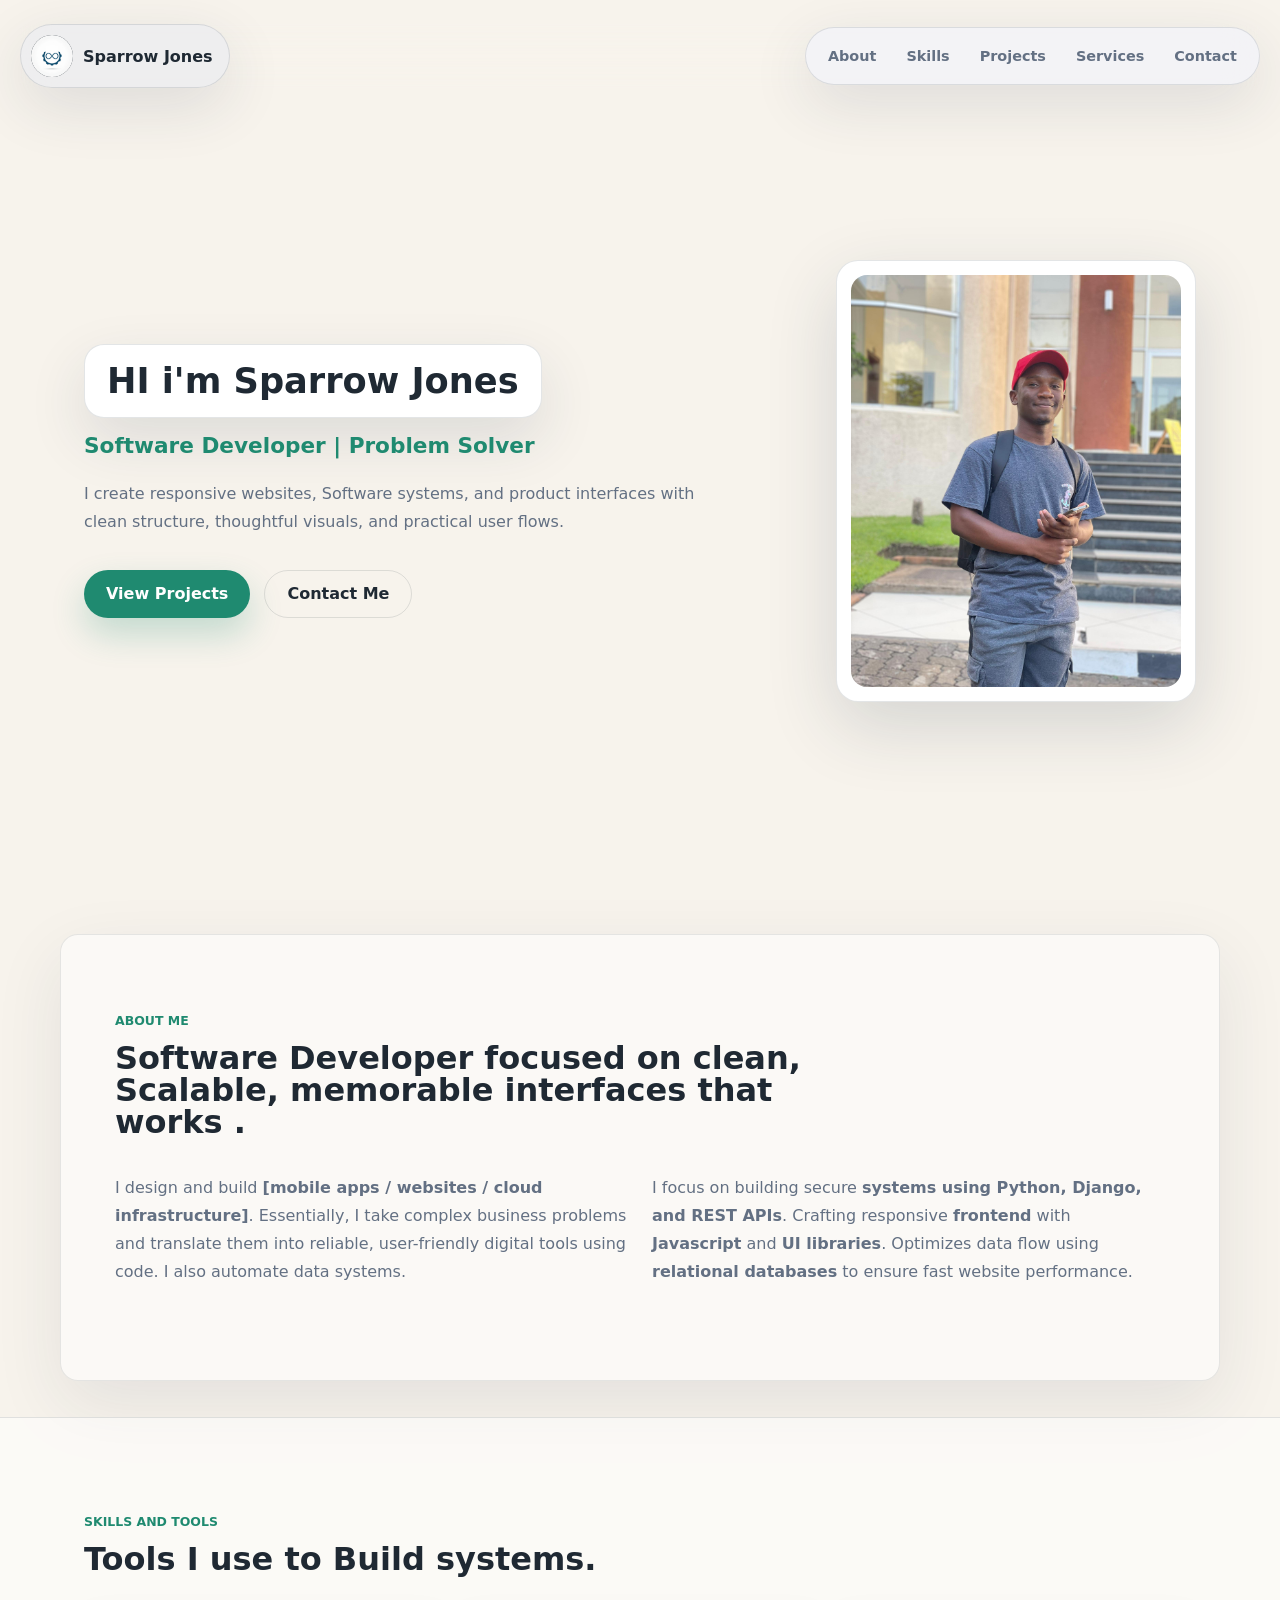
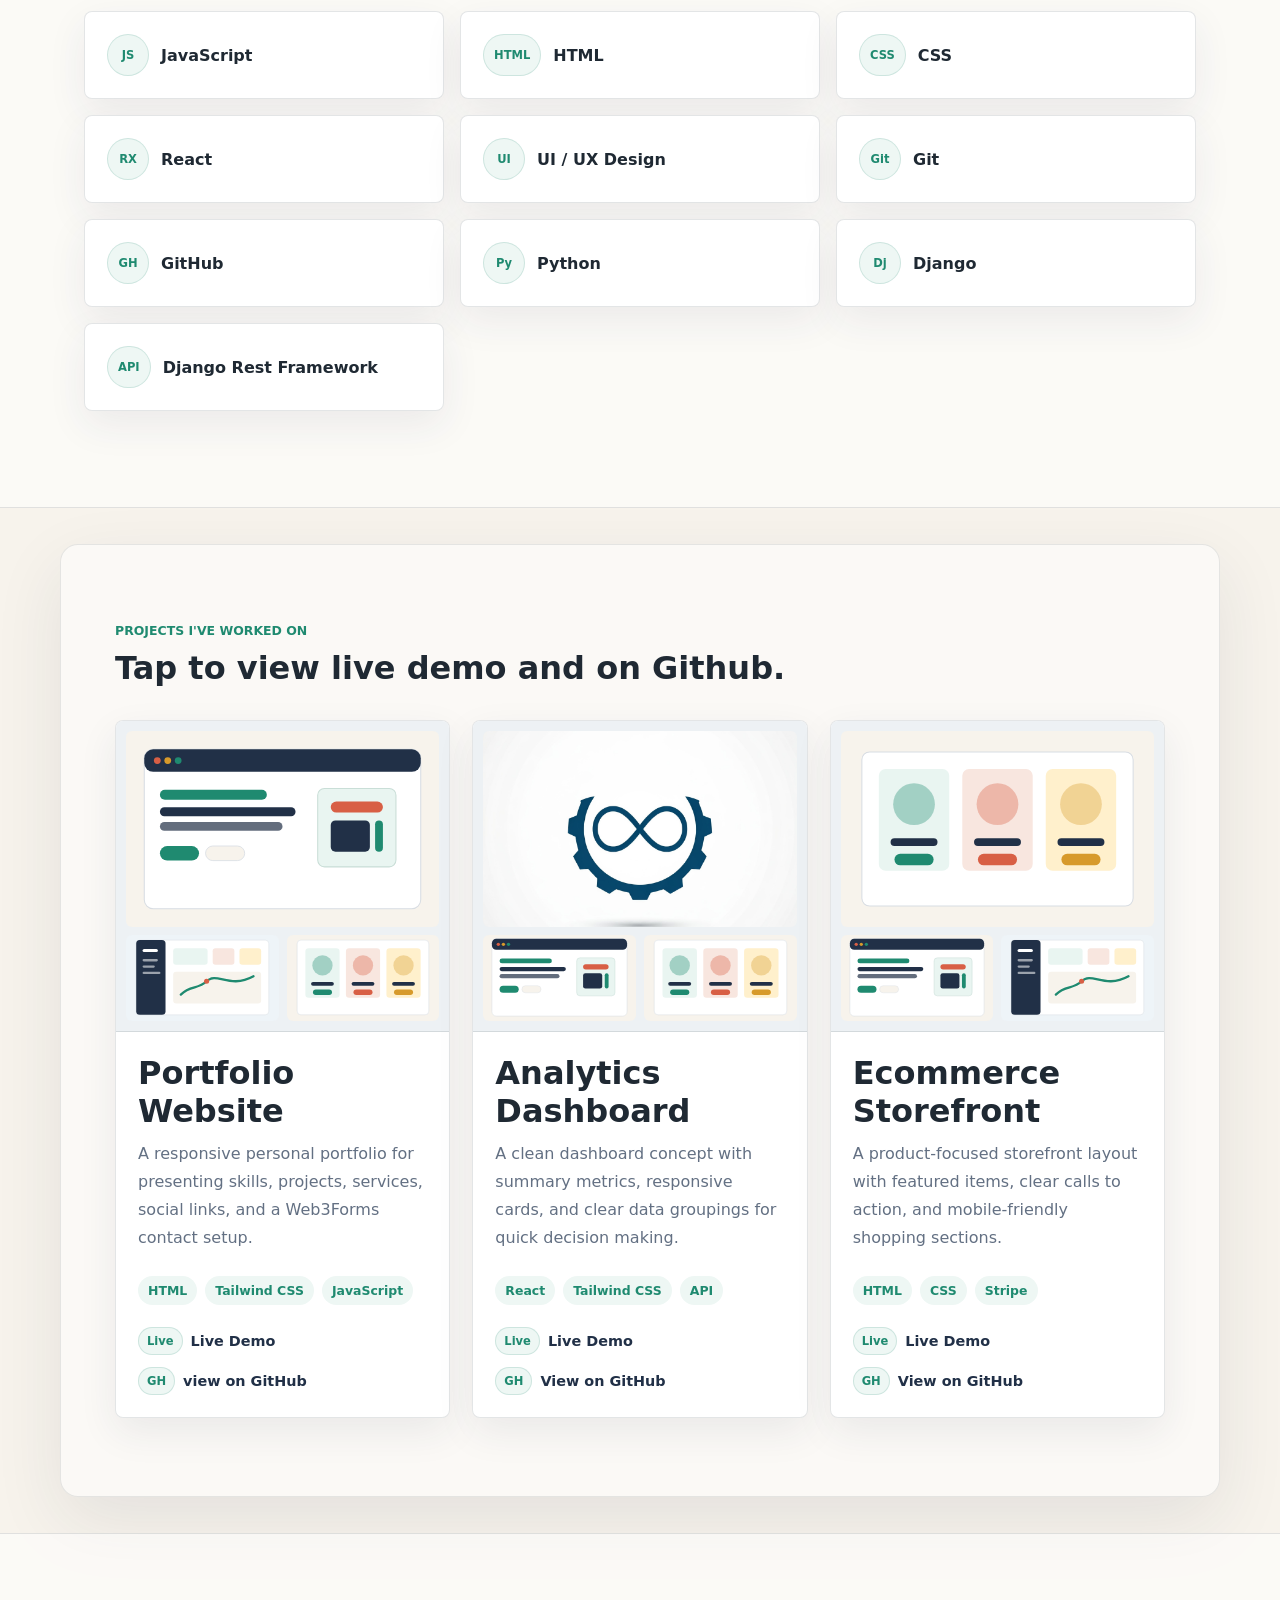
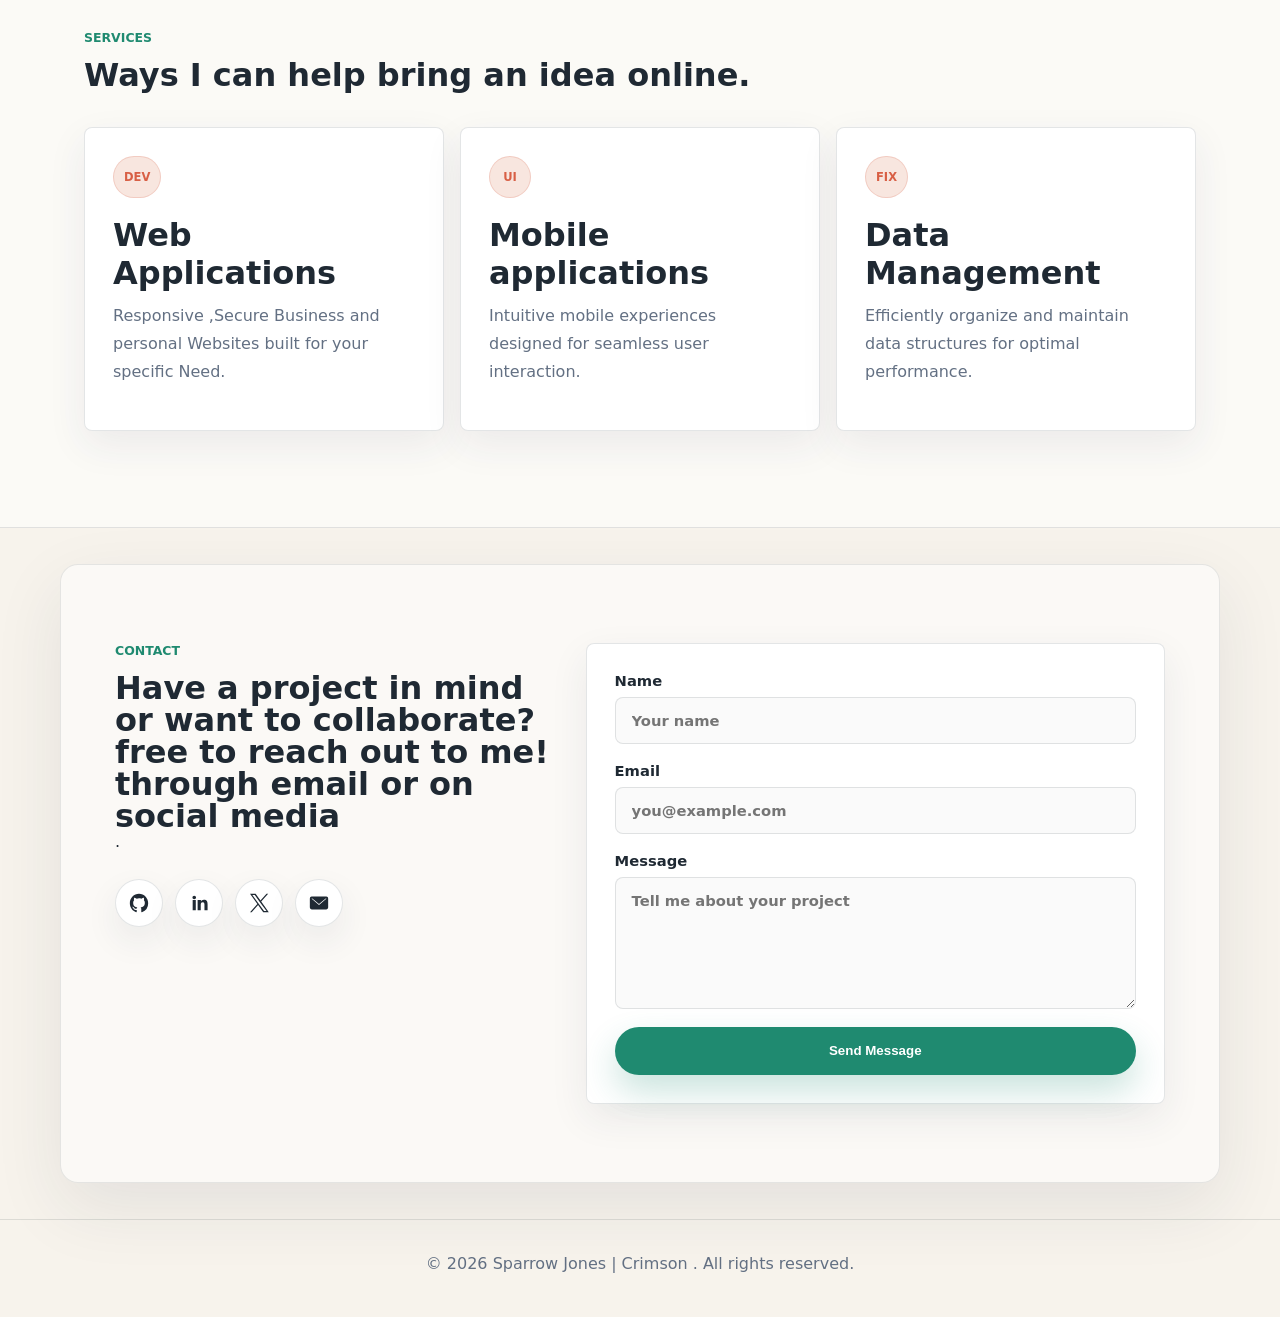
==== index.html @ 568cb5e9 "initial commit" ====
<!DOCTYPE html>
<html lang="en">
  <head>
    <meta charset="UTF-8" />
    <meta name="viewport" content="width=device-width, initial-scale=1.0" />
    <meta
      name="description"
      content="A modern GitHub Pages portfolio with projects, services, and contact form."
    />
    <title>Sparrow Jones | Portfolio</title>
    <link rel="stylesheet" href="styles.css" />
  </head>
  <body>
    <header class="site-header">
      <nav class="nav-shell" aria-label="Primary navigation">
        <a href="#home" class="brand" aria-label="Portfolio home">
          <span class="brand-mark">
            <img src="assets/Crimson.png" alt="" />
          </span>
          <span>Sparrow Jones</span>
        </a>

        <input
          class="nav-toggle"
          type="checkbox"
          id="nav-toggle"
          aria-label="Toggle navigation menu"
        />
        <label class="menu-button" for="nav-toggle" aria-label="Open navigation menu">
          <span></span>
          <span></span>
          <span></span>
        </label>

        <ul class="nav-links">
          <li><a href="#about">About</a></li>
          <li><a href="#skills">Skills</a></li>
          <li><a href="#projects">Projects</a></li>
          <li><a href="#services">Services</a></li>
          <li><a href="#contact">Contact</a></li>
        </ul>
      </nav>
    </header>

    <main id="home">
      <section class="hero-section">
        <div class="hero-copy">
          <h1 class="hero-name">HI i'm Sparrow Jones</h1>
          <p class="hero-role">Software Developer | Problem Solver</p>
          <p class="hero-text">
            I create responsive websites, Software systems, and product interfaces
            with clean structure, thoughtful visuals, and practical user flows.
          </p>
          <div class="hero-actions">
            <a href="#projects" class="primary-btn">View Projects</a>
            <a href="#contact" class="secondary-btn">Contact Me</a>
          </div>
        </div>

        <aside class="profile-board" aria-label="Profile picture">
          <img src="assets/Profile.png" alt="assets/profile-placeholder.svg" />
        </aside>
      </section>

      <section id="about" class="page-section pop-section">
        <div class="section-heading">
          <p class="eyebrow">About Me</p>
          <h2>Software Developer focused on clean, Scalable, memorable interfaces that works .</h2>
        </div>
        <div class="about-layout">
          <p>
            I design and build <strong>[mobile apps / websites / cloud infrastructure]</strong>. 
            Essentially, I take complex business problems and translate them into reliable, 
            user-friendly digital tools using code. I also automate data systems.
          </p>
          <p>
            I focus on building secure <strong>systems using Python, Django, and REST APIs</strong>.
            Crafting responsive <strong>frontend</strong> with <strong>Javascript</strong> and <strong>UI libraries</strong>.
            Optimizes data flow using <strong>relational databases</strong> to ensure fast website performance.
          </p>
        </div>
      </section>

      <section id="skills" class="page-section tinted-section">
        <div class="section-heading">
          <p class="eyebrow">Skills and Tools</p>
          <h2>Tools I use to Build systems.</h2>
        </div>
        <div class="skills-grid">
           <article>
            <span class="skill-icon">JS</span>
            <span>JavaScript</span>
          </article>
          <article>
            <span class="skill-icon">HTML</span>
            <span>HTML</span>
          </article>
          <article>
            <span class="skill-icon">CSS</span>
            <span>CSS</span>
          </article>
          <article>
            <span class="skill-icon">RX</span>
            <span>React</span>
          </article>
          <article>
            <span class="skill-icon">UI</span>
            <span>UI / UX Design</span>
          </article>
          <article>
            <span class="skill-icon">Git</span>
            <span>Git</span>
          </article>
          <article>
            <span class="skill-icon">GH</span>
            <span>GitHub</span>
          </article>
          <article>
            <span class="skill-icon">Py</span>
            <span>Python</span>
          </article><article>
            <span class="skill-icon">Dj</span>
            <span>Django</span>
          </article>
          <article>
            <span class="skill-icon">API</span>
            <span>Django Rest Framework</span>
          </article>
        </div>
      </section>

      <section id="projects" class="page-section pop-section">
        <div class="section-heading">
          <p class="eyebrow">Projects i've worked on</p>
          <h2>Tap to view live demo and on Github.</h2>
        </div>

        <div class="projects-grid">
          <article class="project-card">
            <div class="project-gallery">
              <img
                class="main-shot"
                src="assets/projects/portfolio-preview.svg"
                alt="Screenshot preview of a portfolio website project"
              />
              <div class="shot-strip" aria-label="Additional portfolio screenshots">
                <img src="assets/projects/dashboard-preview.svg" alt="" />
                <img src="assets/projects/shop-preview.svg" alt="" />
              </div>
            </div>
            <div class="project-content">
              <h3>Portfolio Website</h3>
              <p>
                A responsive personal portfolio for presenting skills, projects,
                services, social links, and a Web3Forms contact setup.
              </p>
              <div class="tech-stack">
                <span>HTML</span>
                <span>Tailwind CSS</span>
                <span>JavaScript</span>
              </div>
              <div class="project-links">
                <a href="#" aria-label="Open live demo for Portfolio Website">
                  <span class="link-icon">Live</span>
                  Live Demo
                </a>
                <a href="#" aria-label="Open GitHub repository for Portfolio Website">
                  <span class="link-icon">GH</span>
                  view on GitHub 
                </a>
              </div>
            </div>
          </article>

          <article class="project-card">
            <div class="project-gallery">
              <img
                class="main-shot"
                src="assets/Crimson.png"
                alt="Screenshot preview of an analytics dashboard project"
              />
              <div class="shot-strip" aria-label="Additional dashboard screenshots">
                <img src="assets/projects/portfolio-preview.svg" alt="" />
                <img src="assets/projects/shop-preview.svg" alt="" />
              </div>
            </div>
            <div class="project-content">
              <h3>Analytics Dashboard</h3>
              <p>
                A clean dashboard concept with summary metrics, responsive cards,
                and clear data groupings for quick decision making.
              </p>
              <div class="tech-stack">
                <span>React</span>
                <span>Tailwind CSS</span>
                <span>API</span>
              </div>
              <div class="project-links">
                <a href="#" aria-label="Open live demo for Analytics Dashboard">
                  <span class="link-icon">Live</span>
                  Live Demo
                </a>
                <a href="#" aria-label="Open GitHub repository for Analytics Dashboard">
                  <span class="link-icon">GH</span>
                  View on GitHub
                </a>
              </div>
            </div>
          </article>

          <article class="project-card">
            <div class="project-gallery">
              <img
                class="main-shot"
                src="assets/projects/shop-preview.svg"
                alt="Screenshot preview of an ecommerce storefront project"
              />
              <div class="shot-strip" aria-label="Additional storefront screenshots">
                <img src="assets/projects/portfolio-preview.svg" alt="" />
                <img src="assets/projects/dashboard-preview.svg" alt="" />
              </div>
            </div>
            <div class="project-content">
              <h3>Ecommerce Storefront</h3>
              <p>
                A product-focused storefront layout with featured items, clear
                calls to action, and mobile-friendly shopping sections.
              </p>
              <div class="tech-stack">
                <span>HTML</span>
                <span>CSS</span>
                <span>Stripe</span>
              </div>
              <div class="project-links">
                <a href="#" aria-label="Open live demo for Ecommerce Storefront">
                  <span class="link-icon">Live</span>
                  Live Demo
                </a>
                <a href="#" aria-label="Open GitHub repository for Ecommerce Storefront">
                  <span class="link-icon">GH</span>
                  View on GitHub
                </a>
              </div>
            </div>
          </article>
        </div>
      </section>

      <section id="services" class="page-section tinted-section">
        <div class="section-heading">
          <p class="eyebrow">Services</p>
          <h2>Ways I can help bring an idea online.</h2>
        </div>
        <div class="services-grid">
          <article>
            <span class="service-icon">DEV</span>
            <h3>Web Applications</h3>
            <p>Responsive ,Secure Business and personal Websites built for your specific Need.</p>
          </article>
          <article>
            <span class="service-icon">UI</span>
            <h3>Mobile applications</h3>
            <p>Intuitive mobile experiences designed for seamless user interaction.</p>
          </article>
          <article>
            <span class="service-icon">FIX</span>
            <h3>Data Management</h3>
            <p>Efficiently organize and maintain data structures for optimal performance.</p>
          </article>
        </div>
      </section>

      <section id="contact" class="page-section contact-section pop-section">
        <div class="section-heading">
          <p class="eyebrow">Contact</p>
          <h2>Have a project in mind or want to collaborate? 
          <h2>free to reach out to me! through email or on social media</h2>.
          </h2>
          <div class="contact-socials" aria-label="Social links">
            <a href="https://github.com/jones153" aria-label="GitHub profile">
              <svg viewBox="0 0 24 24" aria-hidden="true">
                <path d="M12 2C6.48 2 2 6.58 2 12.26c0 4.52 2.87 8.35 6.84 9.7.5.1.68-.22.68-.49v-1.9c-2.78.62-3.37-1.22-3.37-1.22-.45-1.19-1.11-1.5-1.11-1.5-.91-.64.07-.63.07-.63 1 .07 1.53 1.06 1.53 1.06.9 1.57 2.35 1.12 2.92.85.09-.67.35-1.12.63-1.38-2.22-.26-4.56-1.14-4.56-5.06 0-1.12.39-2.03 1.03-2.75-.1-.26-.45-1.3.1-2.71 0 0 .84-.28 2.75 1.05A9.28 9.28 0 0 1 12 6.94c.85 0 1.7.12 2.5.34 1.9-1.33 2.74-1.05 2.74-1.05.55 1.41.2 2.45.1 2.71.64.72 1.03 1.63 1.03 2.75 0 3.93-2.34 4.8-4.57 5.05.36.32.68.94.68 1.9v2.83c0 .27.18.59.69.49A10.2 10.2 0 0 0 22 12.26C22 6.58 17.52 2 12 2Z" />
              </svg>
            </a>
            <a href="https://www.linkedin.com/in/sparrow-chisinga-169161325" aria-label="LinkedIn profile">
              <svg viewBox="0 0 24 24" aria-hidden="true">
                <path d="M5.1 8.7h3.4V20H5.1V8.7ZM6.8 4a2 2 0 1 1 0 4 2 2 0 0 1 0-4Zm4.1 4.7h3.2v1.54h.05c.45-.86 1.55-1.78 3.18-1.78 3.4 0 4.03 2.24 4.03 5.16V20h-3.4v-5.66c0-1.35-.02-3.09-1.88-3.09-1.89 0-2.18 1.48-2.18 3V20h-3.4V8.7Z" />
              </svg>
            </a>
            <a href="https://x.com/sparrow_jones1" aria-label="X profile">
              <svg viewBox="0 0 24 24" aria-hidden="true">
                <path d="M14.4 10.4 22 2h-1.8l-6.6 7.3L8.3 2H2.2l8 11.1L2.2 22h1.8l7-7.7 5.6 7.7h6.1l-8.3-11.6Zm-2.5 2.8-.8-1.1L4.7 3.4h2.7l5.2 7.2.8 1.1 6.8 9h-2.7l-5.6-7.5Z" />
              </svg>
            </a>
            <a href="mailto:sparrowjones1@outlook.com" aria-label="Send email">
              <svg viewBox="0 0 24 24" aria-hidden="true">
                <path d="M4 5h16a2 2 0 0 1 2 2v10a2 2 0 0 1-2 2H4a2 2 0 0 1-2-2V7a2 2 0 0 1 2-2Zm8 8.1L4.7 7H4v.4l8 6.7 8-6.7V7h-.7L12 13.1Z" />
              </svg>
            </a>
          </div>
        </div>

        <form
          class="contact-form"
          action="https://api.web3forms.com/submit"
          method="POST"
        >
          <input type="hidden" name="access_key" value="1dcd11ee-b527-495d-881e-714ebc13e2dd" />
          <input type="hidden" name="subject" value="New portfolio contact message" />

          <label>
            Name
            <input type="text" name="name" placeholder="Your name" required />
          </label>
          <label>
            Email
            <input type="email" name="email" placeholder="you@example.com" required />
          </label>
          <label>
            Message
            <textarea
              name="message"
              rows="6"
              placeholder="Tell me about your project"
              required
            ></textarea>
          </label>

          <button type="submit">
            Send Message
          </button>
        </form>
      </section>
    </main>

    <footer class="site-footer">
      <p>&copy; 2026 Sparrow Jones | Crimson . All rights reserved.</p>
    </footer>
  </body>
</html>
---- styles.css ----
:root {
  --ink: #1f2933;
  --muted: #637083;
  --paper: #f7f3ec;
  --panel: #ffffff;
  --line: rgba(31, 41, 51, 0.12);
  --green: #1f8a70;
  --coral: #d85f45;
  --navy: #213047;
  --gold: #d79a2b;
}

* {
  box-sizing: border-box;
}

html {
  scroll-behavior: smooth;
}

body {
  background: var(--paper);
  color: var(--ink);
  margin: 0;
  font-family: system-ui, -apple-system, BlinkMacSystemFont, "Segoe UI", Arial,
    sans-serif;
}

img {
  display: block;
  max-width: 100%;
}

a {
  color: inherit;
  text-decoration: none;
}

.site-header {
  display: block;
  padding: 24px 20px 0;
  position: sticky;
  top: 0;
  z-index: 20;
}

.nav-shell {
  align-items: center;
  backdrop-filter: blur(18px);
  background: transparent;
  border: 0;
  border-radius: 0;
  box-shadow: none;
  display: flex;
  gap: 30px;
  justify-content: space-between;
  margin: 0 auto;
  max-width: none;
  padding: 0;
  position: relative;
  width: 100%;
}

.brand {
  align-items: center;
  background: rgba(237, 237, 239, 0.86);
  border: 1px solid var(--line);
  border-radius: 999px;
  box-shadow: 0 18px 60px rgba(33, 48, 71, 0.12);
  display: inline-flex;
  font-weight: 800;
  gap: 10px;
  padding: 10px 16px 10px 10px;
  transition: box-shadow 180ms ease, transform 180ms ease;
  white-space: nowrap;
}

.brand:hover,
.brand:focus-visible {
  box-shadow: 0 0 28px rgba(31, 138, 112, 0.22);
  transform: translateY(-2px);
  outline: none;
}

.brand-mark {
  align-items: center;
  background: var(--ink);
  border-radius: 50%;
  color: #b399f8;
  display: inline-flex;
  font-size: 0.78rem;
  height: 42px;
  justify-content: center;
  letter-spacing: 0;
  width: 42px;
}

.brand-mark img {
  border-radius: 50%;
  height: 100%;
  object-fit: cover;
  width: 100%;
}

.nav-toggle {
  height: 1px;
  opacity: 0;
  pointer-events: none;
  position: absolute;
  width: 1px;
}

.menu-button {
  align-items: center;
  background: rgba(243, 243, 247, 0.9);
  border: 1px solid var(--line);
  border-radius: 999px;
  box-shadow: 0 18px 60px rgba(33, 48, 71, 0.12);
  cursor: pointer;
  display: none;
  flex-direction: column;
  gap: 5px;
  height: 50px;
  justify-content: center;
  margin-left: auto;
  transition: box-shadow 180ms ease, transform 180ms ease;
  width: 58px;
}

.menu-button span {
  background: var(--ink);
  border-radius: 999px;
  height: 2px;
  transition: transform 180ms ease, opacity 180ms ease;
  width: 22px;
}

.menu-button:hover,
.menu-button:focus-visible {
  box-shadow: 0 0 28px rgba(31, 138, 112, 0.22);
  transform: translateY(-2px);
  outline: none;
}

.nav-links {
  align-items: center;
  background: rgba(243, 243, 247, 0.86);
  border: 1px solid var(--line);
  border-radius: 999px;
  box-shadow: 0 18px 60px rgba(33, 48, 71, 0.12);
  display: flex;
  flex-wrap: wrap;
  gap: 6px;
  justify-content: center;
  list-style: none;
  margin: 0 0 0 auto;
  padding: 10px;
}

.nav-links a {
  border-radius: 999px;
  color: var(--muted);
  display: inline-flex;
  font-size: 0.9rem;
  font-weight: 700;
  padding: 10px 12px;
  transition: background 180ms ease, color 180ms ease;
}

.nav-links a:hover,
.nav-links a:focus-visible {
  background: #edf7f3;
  color: var(--green);
  box-shadow: 0 0 22px rgba(31, 138, 112, 0.22);
  outline: none;
}

.hero-section,
.page-section {
  margin: 0 auto;
  max-width: 1160px;
  padding: 96px 24px;
}

.page-section {
  animation: sectionGlowIn 700ms ease both;
  border-radius: 18px;
  position: relative;
  transition: filter 220ms ease, transform 220ms ease;
}

.page-section::before {
  border-radius: inherit;
  content: "";
  inset: 36px 16px;
  opacity: 0;
  pointer-events: none;
  position: absolute;
  transition: opacity 220ms ease;
  z-index: -1;
}

.page-section:hover {
  filter: brightness(1.02);
  transform: translateY(-2px);
}

.page-section:hover::before {
  box-shadow: 0 0 70px rgba(31, 138, 112, 0.18);
  opacity: 1;
}

.hero-section {
  align-items: center;
  display: grid;
  gap: 52px;
  grid-template-columns: minmax(0, 1.05fr) minmax(280px, 0.72fr);
  min-height: calc(100vh - 90px);
  padding-top: 72px;
}

.eyebrow {
  color: var(--green);
  font-size: 0.78rem;
  font-weight: 800;
  letter-spacing: 0;
  margin: 0 0 14px;
  text-transform: uppercase;
}

h1,
h2,
h3,
p {
  margin-top: 0;
}

h1 {
  color: var(--ink);
  font-size: clamp(2.2rem, 2vw, 4.6rem);
  font-weight: 700;
  letter-spacing: 0;
  line-height: 1;
  margin-bottom: 15px;
}

.hero-name {
  background: #fff;
  border: 1px solid var(--line);
  border-radius: 20px;
  box-shadow: 0 22px 58px rgba(33, 48, 71, 0.12);
  display: inline-flex;
  padding: 18px 22px;
}

.hero-role {
  color: var(--green);
  font-size: clamp(1rem, 2vw, 1.35rem);
  font-weight: 800;
  margin-bottom: 22px;
}

h2 {
  color: var(--ink);
  font-size: clamp(2rem, 2vw, 3rem);
  font-weight: 700;
  letter-spacing: 0;
  line-height: 1;
  margin-bottom: 0;
}

h3 {
  color: var(--ink);
  font-size: 2rem;
  font-weight: 600;
  margin-bottom: 10px;
}

.hero-text,
.about-layout p,
.project-content p,
.services-grid p {
  color: var(--muted);
  font-size: 1rem;
  line-height: 1.75;
}

.hero-text {
  max-width: 660px;
}

.profile-board {
  background: #fff;
  border: 1px solid var(--line);
  border-radius: 22px;
  box-shadow: 0 24px 70px rgba(33, 48, 71, 0.16);
  justify-self: end;
  max-width: 360px;
  padding: 14px;
  transition: box-shadow 220ms ease, transform 220ms ease;
  width: min(100%, 360px);
}

.profile-board:hover {
  box-shadow: 0 0 52px rgba(31, 138, 112, 0.22);
  transform: translateY(-5px);
}

.profile-board img {
  aspect-ratio: 4 / 5;
  border-radius: 16px;
  object-fit: cover;
  width: 100%;
}

.hero-actions {
  display: flex;
  flex-wrap: wrap;
  gap: 14px;
  margin-top: 34px;
}

.primary-btn,
.secondary-btn,
.contact-form button {
  align-items: center;
  border-radius: 999px;
  display: inline-flex;
  font-weight: 800;
  justify-content: center;
  min-height: 48px;
  padding: 0 22px;
  transition: transform 180ms ease, box-shadow 180ms ease;
}

.primary-btn,
.contact-form button {
  background: var(--green);
  color: #fff;
  box-shadow: 0 16px 34px rgba(31, 138, 112, 0.24);
}

.secondary-btn {
  border: 1px solid var(--line);
  color: var(--ink);
}

.primary-btn:hover,
.secondary-btn:hover,
.contact-form button:hover {
  transform: translateY(-2px);
}

.hero-visual {
  background: #fff;
  border: 1px solid var(--line);
  border-radius: 28px;
  box-shadow: 0 30px 90px rgba(33, 48, 71, 0.18);
  overflow: hidden;
}

.browser-bar {
  align-items: center;
  background: #213047;
  display: flex;
  gap: 8px;
  height: 48px;
  padding: 0 18px;
}

.browser-bar span {
  background: #fff;
  border-radius: 50%;
  height: 10px;
  opacity: 0.85;
  width: 10px;
}

.preview-grid {
  display: grid;
  gap: 16px;
  grid-template-columns: repeat(2, minmax(0, 1fr));
  padding: 20px;
}

.preview-panel {
  aspect-ratio: 1.1;
  background: linear-gradient(135deg, #f5d7cd, #ffffff);
  border: 1px solid var(--line);
  border-radius: 18px;
}

.preview-panel.wide {
  aspect-ratio: 2.2;
  grid-column: 1 / -1;
}

.preview-panel.accent {
  background: linear-gradient(135deg, #d7efe7, #ffffff);
}

.preview-panel.dark {
  background: linear-gradient(135deg, #213047, #1f8a70);
}

.section-heading {
  margin-bottom: 36px;
  max-width: 760px;
}

.pop-section {
  background: rgba(255, 255, 255, 0.5);
  border: 1px solid rgba(31, 41, 51, 0.1);
  box-shadow: 0 24px 70px rgba(33, 48, 71, 0.09);
  margin-block: 36px;
  padding: 78px 54px;
}

.tinted-section {
  background: rgba(255, 255, 255, 0.55);
  border-block: 1px solid var(--line);
  border-radius: 0;
  max-width: none;
  padding-inline: max(24px, calc((100vw - 1112px) / 2));
}

.about-layout {
  display: grid;
  gap: 24px;
  grid-template-columns: repeat(2, minmax(0, 1fr));
}

.skills-grid,
.services-grid {
  display: grid;
  gap: 16px;
  grid-template-columns: repeat(3, minmax(0, 1fr));
}

.skills-grid article,
.services-grid article,
.project-card,
.contact-form {
  background: var(--panel);
  border: 1px solid var(--line);
  border-radius: 8px;
  box-shadow: 0 14px 38px rgba(33, 48, 71, 0.08);
  transition: border-color 220ms ease, box-shadow 220ms ease, transform 220ms ease;
}

.skills-grid article {
  align-items: center;
  display: flex;
  font-weight: 800;
  gap: 12px;
  min-height: 84px;
  padding: 22px;
}

.skill-icon,
.service-icon,
.link-icon {
  align-items: center;
  background: #eef7f4;
  border: 1px solid rgba(31, 138, 112, 0.16);
  border-radius: 999px;
  color: var(--green);
  display: inline-flex;
  flex: 0 0 auto;
  font-size: 0.72rem;
  font-weight: 900;
  height: 42px;
  justify-content: center;
  min-width: 42px;
  padding: 0 10px;
}

.service-icon {
  background: #f8e6df;
  border-color: rgba(216, 95, 69, 0.2);
  color: var(--coral);
  margin-bottom: 18px;
}

.link-icon {
  height: 28px;
  min-width: 28px;
  padding-inline: 8px;
}

.skills-grid article:hover,
.services-grid article:hover,
.project-card:hover,
.contact-form:hover {
  border-color: rgba(31, 138, 112, 0.34);
  box-shadow: 0 22px 52px rgba(31, 138, 112, 0.16);
  transform: translateY(-5px);
}

.projects-grid {
  display: grid;
  gap: 22px;
  grid-template-columns: repeat(3, minmax(0, 1fr));
}

.project-card {
  display: flex;
  flex-direction: column;
  overflow: hidden;
}

.project-gallery {
  background: #edf1f4;
  border-bottom: 1px solid var(--line);
  display: grid;
  gap: 8px;
  padding: 10px;
}

.project-gallery .main-shot {
  aspect-ratio: 16 / 10;
  border-radius: 6px;
  height: 100%;
  object-fit: cover;
  width: 100%;
}

.shot-strip {
  display: grid;
  gap: 8px;
  grid-template-columns: repeat(2, minmax(0, 1fr));
}

.shot-strip img {
  aspect-ratio: 16 / 9;
  border-radius: 6px;
  object-fit: cover;
  width: 100%;
}

.project-content {
  display: flex;
  flex: 1;
  flex-direction: column;
  padding: 22px;
}

.tech-stack {
  display: flex;
  flex-wrap: wrap;
  gap: 8px;
  margin: 8px 0 22px;
}

.tech-stack span {
  background: #eef7f4;
  border-radius: 999px;
  color: var(--green);
  font-size: 0.78rem;
  font-weight: 800;
  padding: 7px 10px;
}

.project-links {
  display: flex;
  flex-wrap: wrap;
  gap: 12px;
  margin-top: auto;
}

.project-links a {
  align-items: center;
  color: var(--navy);
  display: inline-flex;
  font-size: 0.9rem;
  font-weight: 800;
  gap: 8px;
}

.project-links a:hover {
  color: var(--coral);
  text-shadow: 0 0 18px rgba(216, 95, 69, 0.28);
}

.services-grid article {
  padding: 28px;
}

.contact-section {
  display: grid;
  gap: 36px;
  grid-template-columns: minmax(0, 0.75fr) minmax(320px, 1fr);
}

.contact-socials {
  display: flex;
  flex-wrap: wrap;
  gap: 12px;
  margin-top: 28px;
}

.contact-socials a {
  align-items: center;
  background: #fff;
  border: 1px solid var(--line);
  border-radius: 50%;
  box-shadow: 0 14px 34px rgba(33, 48, 71, 0.08);
  color: var(--ink);
  display: inline-flex;
  height: 48px;
  justify-content: center;
  transition: box-shadow 180ms ease, color 180ms ease, transform 180ms ease;
  width: 48px;
}

.contact-socials a:hover {
  box-shadow: 0 0 28px rgba(31, 138, 112, 0.22);
  color: var(--green);
  transform: translateY(-3px);
}

.contact-socials svg {
  fill: currentColor;
  height: 22px;
  width: 22px;
}

.contact-form {
  display: grid;
  gap: 18px;
  padding: 28px;
}

.contact-form label {
  color: var(--ink);
  display: grid;
  font-size: 0.92rem;
  font-weight: 800;
  gap: 8px;
}

.contact-form input,
.contact-form textarea {
  background: #fafafa;
  border: 1px solid var(--line);
  border-radius: 8px;
  color: var(--ink);
  font: inherit;
  padding: 14px 16px;
  width: 100%;
}

.contact-form input:focus,
.contact-form textarea:focus {
  border-color: var(--green);
  box-shadow: 0 0 0 4px rgba(31, 138, 112, 0.12);
  outline: none;
}

.contact-form button {
  border: 0;
  cursor: pointer;
  gap: 10px;
}

.site-footer {
  align-items: center;
  border-top: 1px solid var(--line);
  display: flex;
  gap: 14px;
  justify-content: center;
  padding: 34px 24px 44px;
}

.site-footer p {
  color: var(--muted);
  margin: 0;
}

@keyframes sectionGlowIn {
  from {
    opacity: 0;
    transform: translateY(18px);
  }

  to {
    opacity: 1;
    transform: translateY(0);
  }
}

@media (prefers-reduced-motion: reduce) {
  *,
  *::before,
  *::after {
    animation-duration: 0.01ms !important;
    animation-iteration-count: 1 !important;
    scroll-behavior: auto !important;
    transition-duration: 0.01ms !important;
  }
}

@media (max-width: 900px) {
  .nav-shell {
    align-items: center;
    flex-direction: row;
    flex-wrap: wrap;
    gap: 12px;
    justify-content: space-between;
  }

  .brand {
    justify-content: flex-start;
    max-width: calc(100% - 76px);
    overflow: hidden;
  }

  .brand > span:last-child {
    overflow: hidden;
    text-overflow: ellipsis;
  }

  .menu-button {
    display: inline-flex;
    flex: 0 0 auto;
  }

  .nav-toggle:checked + .menu-button span:nth-child(1) {
    transform: translateY(7px) rotate(45deg);
  }

  .nav-toggle:checked + .menu-button span:nth-child(2) {
    opacity: 0;
  }

  .nav-toggle:checked + .menu-button span:nth-child(3) {
    transform: translateY(-7px) rotate(-45deg);
  }

  .nav-links {
    border-radius: 24px;
    display: grid;
    flex-basis: 100%;
    gap: 4px;
    grid-template-columns: 1fr;
    margin-left: auto;
    max-height: 0;
    opacity: 0;
    overflow: hidden;
    padding: 0 10px;
    pointer-events: none;
    transform: translateY(-8px);
    transition: max-height 220ms ease, opacity 180ms ease, padding 180ms ease,
      transform 180ms ease;
    width: min(280px, 100%);
  }

  .nav-toggle:checked ~ .nav-links {
    max-height: 360px;
    opacity: 1;
    padding: 10px;
    pointer-events: auto;
    transform: translateY(0);
  }

  .nav-links a {
    justify-content: flex-end;
    width: 100%;
  }

  .hero-section,
  .about-layout,
  .contact-section {
    grid-template-columns: 1fr;
  }

  .hero-section {
    min-height: auto;
  }

  .profile-board {
    justify-self: start;
    max-width: 320px;
  }

  .projects-grid,
  .services-grid {
    grid-template-columns: repeat(2, minmax(0, 1fr));
  }

  .skills-grid {
    gap: 12px;
    grid-template-columns: repeat(3, minmax(0, 1fr));
  }

  .skills-grid article {
    flex-direction: column;
    gap: 9px;
    justify-content: center;
    min-height: 104px;
    padding: 16px 10px;
    text-align: center;
  }

  .skill-icon {
    font-size: 0.68rem;
    height: 36px;
    min-width: 36px;
  }
}

@media (max-width: 620px) {
  .site-header {
    padding-top: 14px;
  }

  .nav-shell {
    width: 100%;
  }

  .brand {
    justify-content: flex-start;
    width: auto;
  }

  .nav-links a {
    justify-content: flex-end;
    padding-inline: 8px;
  }

  .hero-section,
  .page-section {
    padding: 70px 18px;
  }

  h1 {
    font-size: 2.7rem;
  }

  .hero-name {
    padding: 14px 18px;
  }

  .profile-board {
    justify-self: center;
    width: min(82vw, 300px);
  }

  .pop-section {
    margin-block: 24px;
    padding: 54px 24px;
  }

  .hero-actions,
  .project-links {
    flex-direction: column;
  }

  .primary-btn,
  .secondary-btn {
    width: 100%;
  }

  .projects-grid,
  .services-grid {
    grid-template-columns: 1fr;
  }

  .skills-grid {
    gap: 10px;
    grid-template-columns: repeat(2, minmax(0, 1fr));
  }

  .skills-grid article {
    min-height: 88px;
    padding: 12px 8px;
  }

  .skills-grid article span:last-child {
    font-size: 0.82rem;
    line-height: 1.2;
  }

  .skill-icon {
    font-size: 0.62rem;
    height: 32px;
    min-width: 32px;
    padding: 0 8px;
  }
}
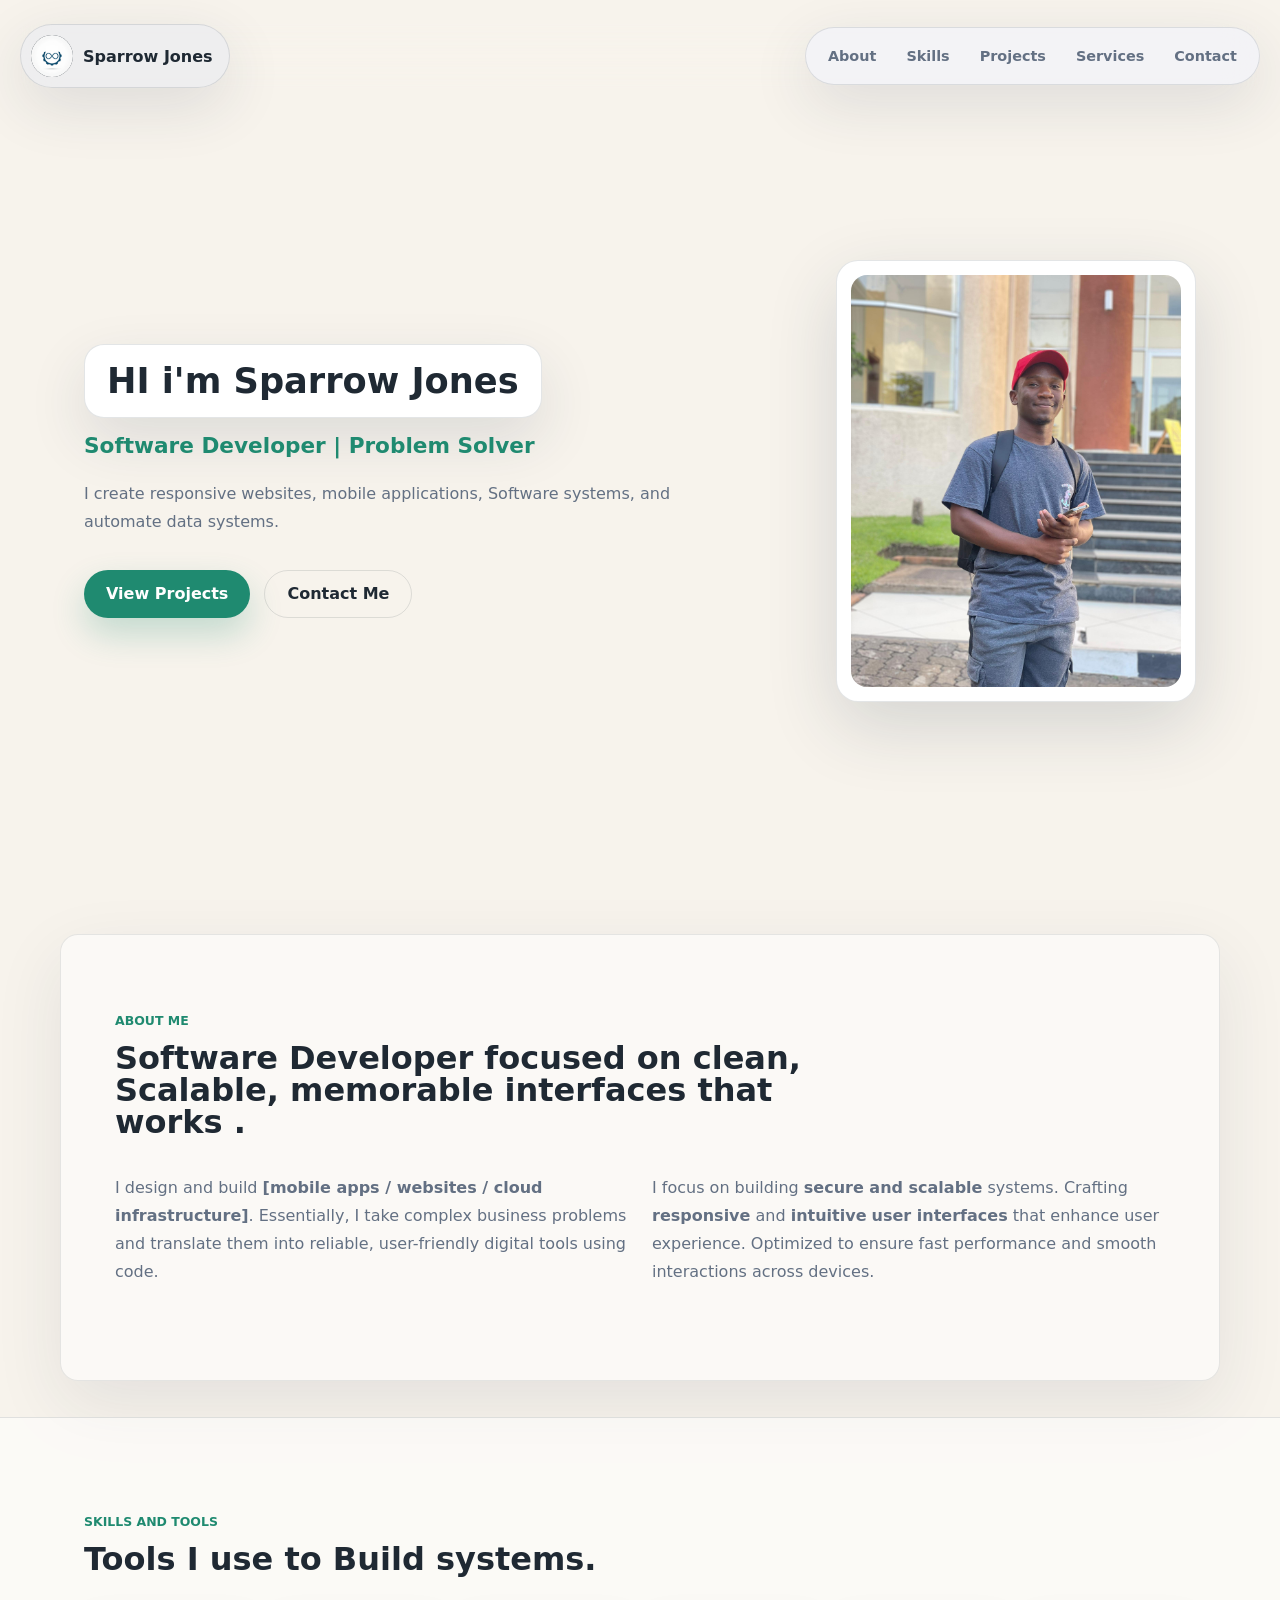
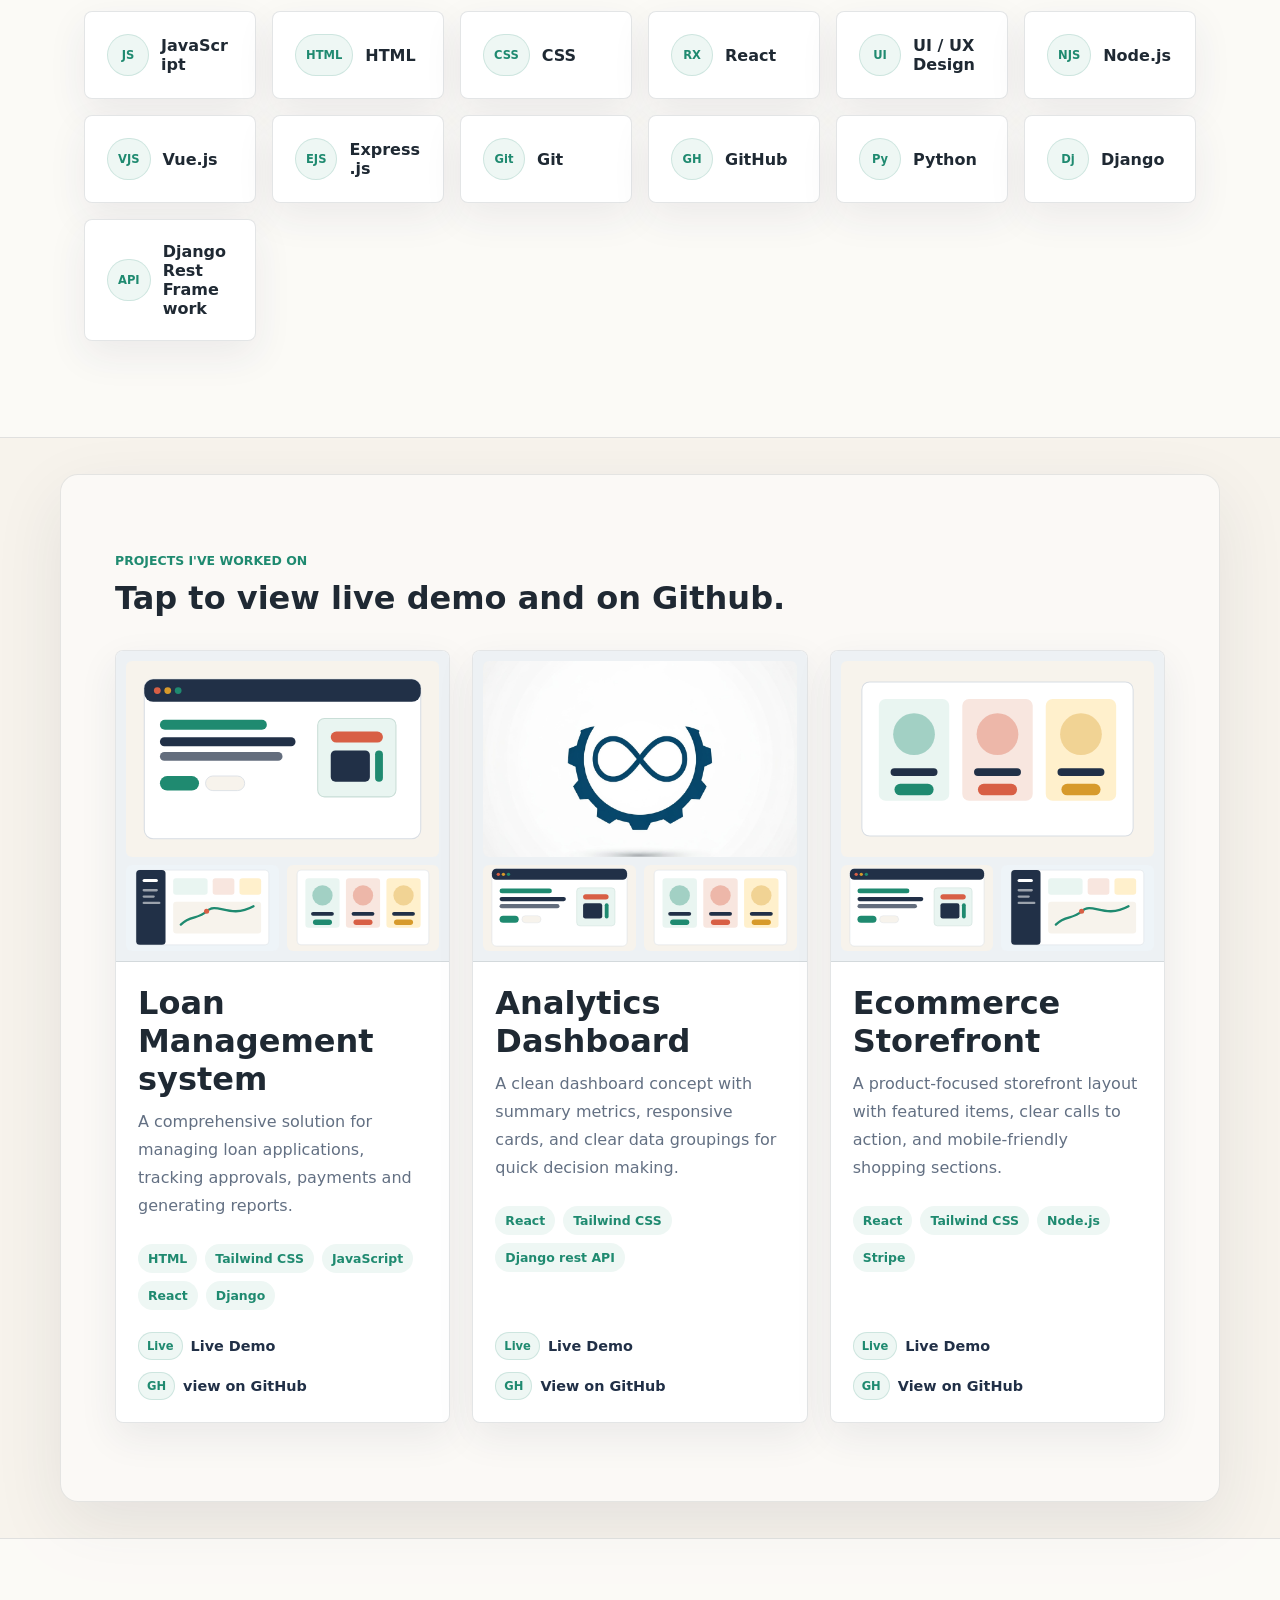
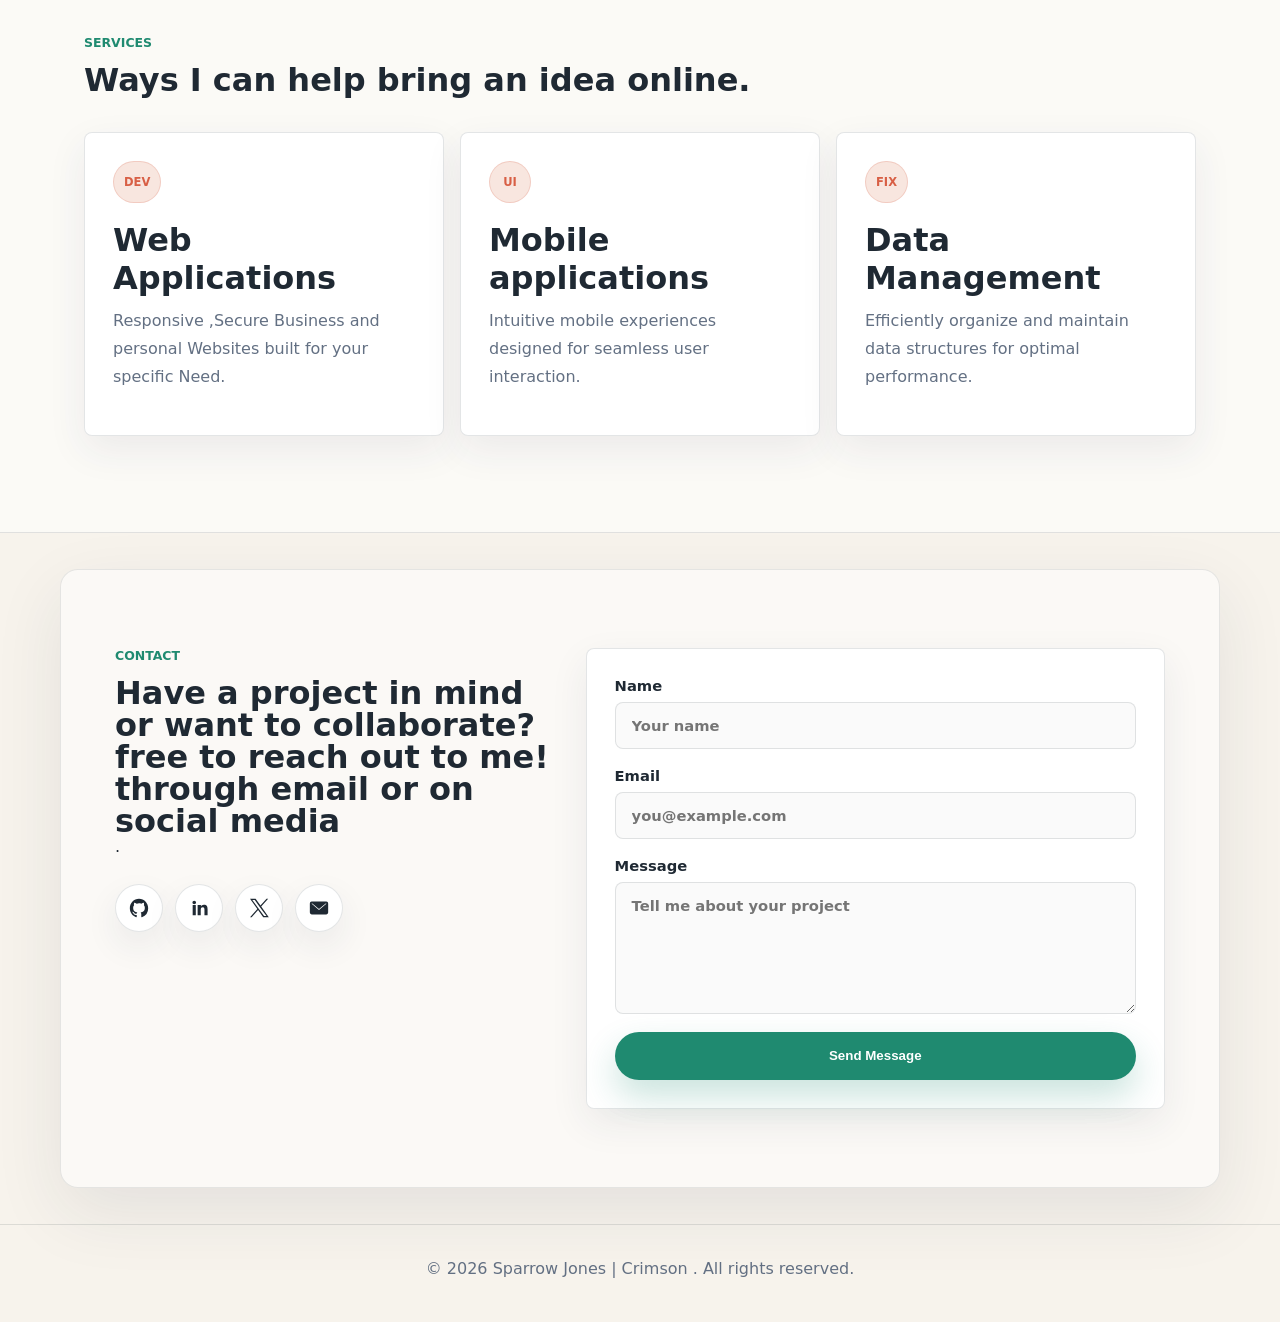
==== commit f7918a4f: "update site content" ====
--- a/index.html
+++ b/index.html
@@ -7,6 +7,7 @@
       name="description"
       content="A modern GitHub Pages portfolio with projects, services, and contact form."
     />
+    <meta google-site-verification="google182aaa4e81f63c3d" />
     <title>Sparrow Jones | Portfolio</title>
     <link rel="stylesheet" href="styles.css" />
   </head>
@@ -48,8 +49,8 @@
           <h1 class="hero-name">HI i'm Sparrow Jones</h1>
           <p class="hero-role">Software Developer | Problem Solver</p>
           <p class="hero-text">
-            I create responsive websites, Software systems, and product interfaces
-            with clean structure, thoughtful visuals, and practical user flows.
+            I create responsive websites, mobile applications, Software systems,
+            and automate data systems.
           </p>
           <div class="hero-actions">
             <a href="#projects" class="primary-btn">View Projects</a>
@@ -71,12 +72,12 @@
           <p>
             I design and build <strong>[mobile apps / websites / cloud infrastructure]</strong>. 
             Essentially, I take complex business problems and translate them into reliable, 
-            user-friendly digital tools using code. I also automate data systems.
+            user-friendly digital tools using code.
           </p>
           <p>
-            I focus on building secure <strong>systems using Python, Django, and REST APIs</strong>.
-            Crafting responsive <strong>frontend</strong> with <strong>Javascript</strong> and <strong>UI libraries</strong>.
-            Optimizes data flow using <strong>relational databases</strong> to ensure fast website performance.
+            I focus on building <strong>secure and scalable</strong> systems.
+            Crafting <strong>responsive</strong> and <strong>intuitive</strong> <strong>user interfaces</strong> that enhance user experience.
+            Optimized to ensure fast performance and smooth interactions across devices.
           </p>
         </div>
       </section>
@@ -106,6 +107,18 @@
           <article>
             <span class="skill-icon">UI</span>
             <span>UI / UX Design</span>
+          </article>
+          <article>
+            <span class="skill-icon">NJS</span>
+            <span>Node.js</span>
+          </article>
+          <article>
+            <span class="skill-icon">VJS</span>
+            <span>Vue.js</span>
+          </article>
+          <article>
+            <span class="skill-icon">EJS</span>
+            <span>Express.js</span>
           </article>
           <article>
             <span class="skill-icon">Git</span>
@@ -149,22 +162,23 @@
               </div>
             </div>
             <div class="project-content">
-              <h3>Portfolio Website</h3>
+              <h3> Loan Management system</h3>
               <p>
-                A responsive personal portfolio for presenting skills, projects,
-                services, social links, and a Web3Forms contact setup.
+                A comprehensive solution for managing loan applications, tracking approvals, payments and generating reports.
               </p>
               <div class="tech-stack">
                 <span>HTML</span>
                 <span>Tailwind CSS</span>
                 <span>JavaScript</span>
+                <span>React</span>
+                <span>Django</span>
               </div>
               <div class="project-links">
-                <a href="#" aria-label="Open live demo for Portfolio Website">
+                <a href="#" aria-label="Open live demo for Loan Management System">
                   <span class="link-icon">Live</span>
                   Live Demo
                 </a>
-                <a href="#" aria-label="Open GitHub repository for Portfolio Website">
+                <a href="#" aria-label="Open GitHub repository for Loan Management System">
                   <span class="link-icon">GH</span>
                   view on GitHub 
                 </a>
@@ -193,7 +207,7 @@
               <div class="tech-stack">
                 <span>React</span>
                 <span>Tailwind CSS</span>
-                <span>API</span>
+                <span>Django rest API</span>
               </div>
               <div class="project-links">
                 <a href="#" aria-label="Open live demo for Analytics Dashboard">
@@ -227,8 +241,9 @@
                 calls to action, and mobile-friendly shopping sections.
               </p>
               <div class="tech-stack">
-                <span>HTML</span>
-                <span>CSS</span>
+                <span>React</span>
+                <span>Tailwind CSS</span>
+                <span>Node.js</span>
                 <span>Stripe</span>
               </div>
               <div class="project-links">
@@ -336,5 +351,25 @@
     <footer class="site-footer">
       <p>&copy; 2026 Sparrow Jones | Crimson . All rights reserved.</p>
     </footer>
+
+    <script>
+      const navToggle = document.getElementById('nav-toggle');
+      const navLinks = document.querySelectorAll('.nav-links a');
+      const contactForm = document.querySelector('.contact-form');
+
+      navLinks.forEach((link) => {
+        link.addEventListener('click', () => {
+          if (navToggle) {
+            navToggle.checked = false;
+          }
+        });
+      });
+
+      if (contactForm) {
+        contactForm.addEventListener('submit', () => {
+          contactForm.reset();
+        });
+      }
+    </script>
   </body>
 </html>
--- a/styles.css
+++ b/styles.css
@@ -437,6 +437,11 @@
   grid-template-columns: repeat(3, minmax(0, 1fr));
 }
 
+.skills-grid {
+  grid-template-columns: repeat(auto-fit, minmax(160px, 1fr));
+  align-items: stretch;
+}
+
 .skills-grid article,
 .services-grid article,
 .project-card,
@@ -454,7 +459,15 @@
   font-weight: 800;
   gap: 12px;
   min-height: 84px;
+  min-width: 0;
   padding: 22px;
+  width: 100%;
+}
+
+.skills-grid article span:last-child {
+  min-width: 0;
+  overflow-wrap: anywhere;
+  word-break: break-word;
 }
 
 .skill-icon,
@@ -790,7 +803,7 @@
 
   .skills-grid {
     gap: 12px;
-    grid-template-columns: repeat(3, minmax(0, 1fr));
+    grid-template-columns: repeat(auto-fit, minmax(150px, 1fr));
   }
 
   .skills-grid article {
@@ -868,7 +881,7 @@
 
   .skills-grid {
     gap: 10px;
-    grid-template-columns: repeat(2, minmax(0, 1fr));
+    grid-template-columns: repeat(auto-fit, minmax(130px, 1fr));
   }
 
   .skills-grid article {
